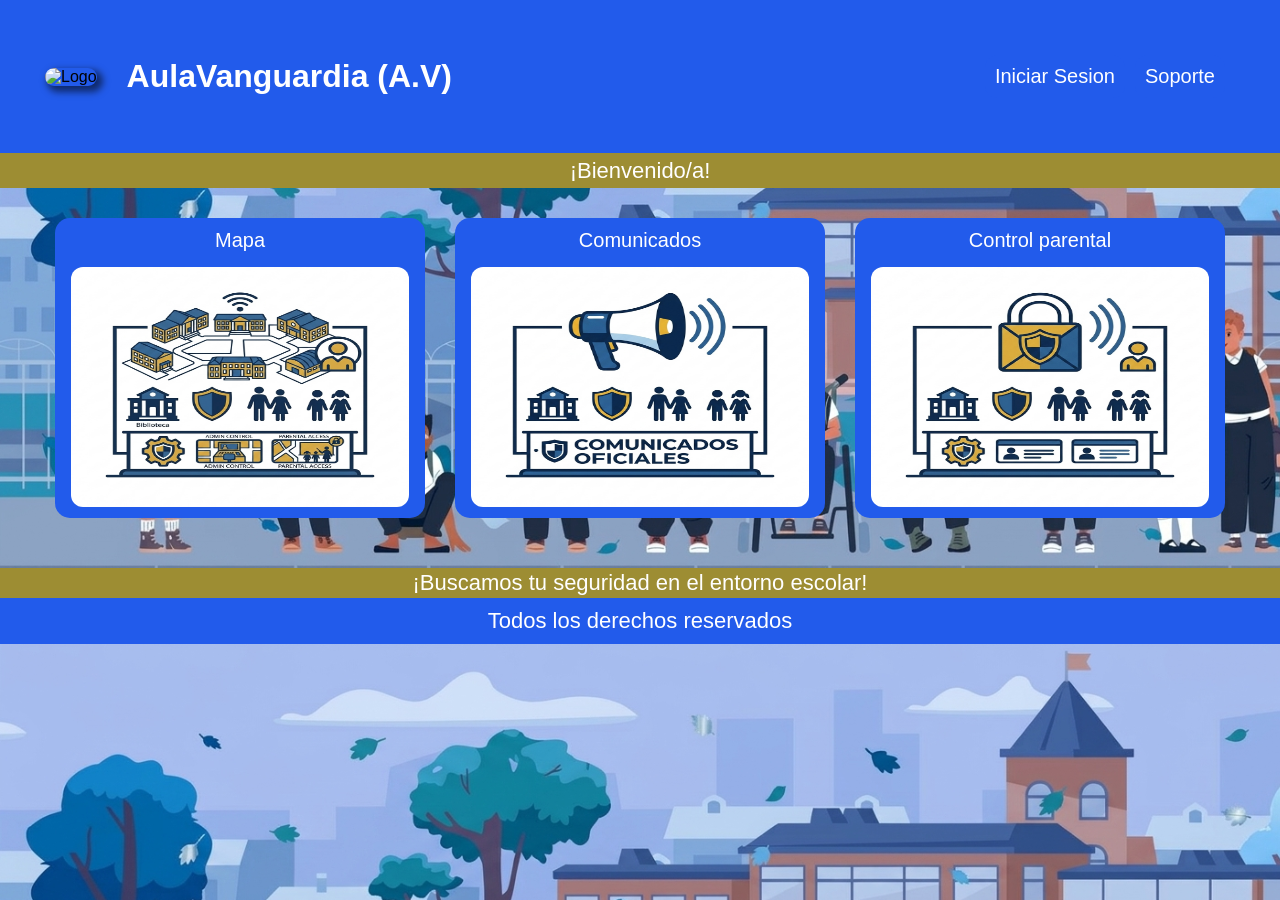
==== index.html @ a3c3704c "xd" ====
<!DOCTYPE html>
<html lang="es">

<head>
    <meta charset="UTF-8">
    <meta name="viewport" content="width=device-width, initial-scale=1.0">
    <meta name="author" content="AulaVanguardia (A.V)">
    <title>AulaVanguardia</title>

    <link rel="stylesheet" href="static/css/style.css">
</head>

<body>
    <header>
        <div class="titulo">
            <div>
                <img class="logo" src="static/img/aula.png" alt="Logo">
            </div>
            <div>
                <h1>AulaVanguardia (A.V)</h1>
            </div>
        </div>
        <nav class="barraNav">
            <button class="textoNav" onclick="Iniciar-Sesion">Iniciar Sesion</button>
            <button class="textoNav" onclick="Soporte">Soporte</button>
        </nav>
    </header>

    <main>
        <section class="bienvenida">
            ¡Bienvenido/a!
        </section>
        <section class="opciones">
            <div class="caja">
                <boton class="boton">Mapa</boton>
                <div class="imagen-boton">
                    <img src="static/img/mapa.png" alt="Mapa">
                </div>
            </div>
            <div class="caja">
                <boton class="boton">Comunicados</boton>
                <div class="imagen-boton">
                    <img src="static/img/comunicado.png" alt="Comunicado">
                </div>
            </div>
            <div class="caja">
                <boton class="boton">Control parental</boton>
                <div class="imagen-boton">
                    <img src="static/img/control_parental.png" alt="Control parental">
                </div>
            </div>
        </section>
    </main>
    <footer class="footer">
        <section class="footer-alto">
            <p>
                ¡Buscamos tu seguridad en el entorno escolar!
            </p>
        </section>
        <section class="footer-bajo">
            <p>
                Todos los derechos reservados
            </p>
        </section>
    </footer>
    <script src="static/js/script.js"></script>
</body>

</html>
---- static/css/style.css ----
* {
    padding: 0;
    margin: 0;
    box-sizing: border-box;
}

body {
    font-family: Arial, Helvetica, sans-serif;
    background-image: url("../img/fondo_final.png");
    background-size: cover;
}

header {
    padding: 5px;
    display: flex;
    justify-content: space-between;
    background-color: rgb(34, 91, 235);
    box-shadow: 0 2px 10px 5px rgba(0, 0, 0, 0.54);
}

.titulo {
    display: flex;
    align-items: center;
    flex-direction: row;
    gap: 30px;
    margin-left: 40px;
}

.titulo h1 {
    color: white;
    font-size: 32px;
}

.logo {
    height: 90px;
    width: 110px;
    border-radius: 15px;
    box-shadow: 4px 4px 7px 2px rgba(0, 0, 0, 0.54);
}

.barraNav {
    display: flex;
    gap: 10px;
    padding: 50px;
    background-color: rgb(34, 91, 235);
}

.textoNav {
    background-color: rgb(34, 91, 235);
    color: white;
    border: none;
    font-size: 20px;
    padding: 10px;
    cursor: pointer;
    border-radius: 12px;
    transition: transform 0.3s ease, box-shadow 0.3s ease;
}

.textoNav:hover {
    transform: scale(1.1);
    box-shadow: 2px 2px 5px rgb(16, 50, 137);
}

.bienvenida {
    display: flex;
    justify-content: center;
    align-items: center;
    height: 35px;
    color: white;
    text-align: center;
    font-size: 22px;
    background-color: rgb(157, 141, 51);

}

.boton {
    text-align: center;
}

.opciones {
    display: flex;
    gap: 30px;
    justify-content: center;
}

.caja {
    display: flex;
    justify-content: center;
    align-items: center;
    flex-direction: column;
    gap: 10px;
    background-color: rgb(34, 91, 235);
    color: white;
    padding: 30px;
    margin-top: 30px;
    width: 370px;
    height: 300px;
    border-radius: 15px;
    font-size: 20px;
    cursor: pointer;
    transition: transform 0.3s ease, box-shadow 0.3s ease, border 0.0s ease;
}

.caja:hover {
    transform: scale(1.03);
    box-shadow: 2px 2px 5px;
    border: 5px solid rgb(157, 141, 51);
}

.boton {
    margin-top: 15px;
}

.imagen-boton img {
    margin-top: 5px;
    width: 338px;
    height: 240px;
    border-radius: 12px;
    margin-bottom: 10px;
}

.footer {
    margin-top: 50px;
}

.footer-alto {
    display: flex;
    justify-content: center;
    align-items: center;
    height: 30px;
    color: white;
    text-align: center;
    font-size: 22px;
    background-color: rgb(157, 141, 51);
}

.footer-bajo {
    display: flex;
    justify-content: center;
    align-items: center;
    padding: 10px;
    color: white;
    text-align: center;
    font-size: 22px;
    background-color: rgb(34, 91, 235);
}
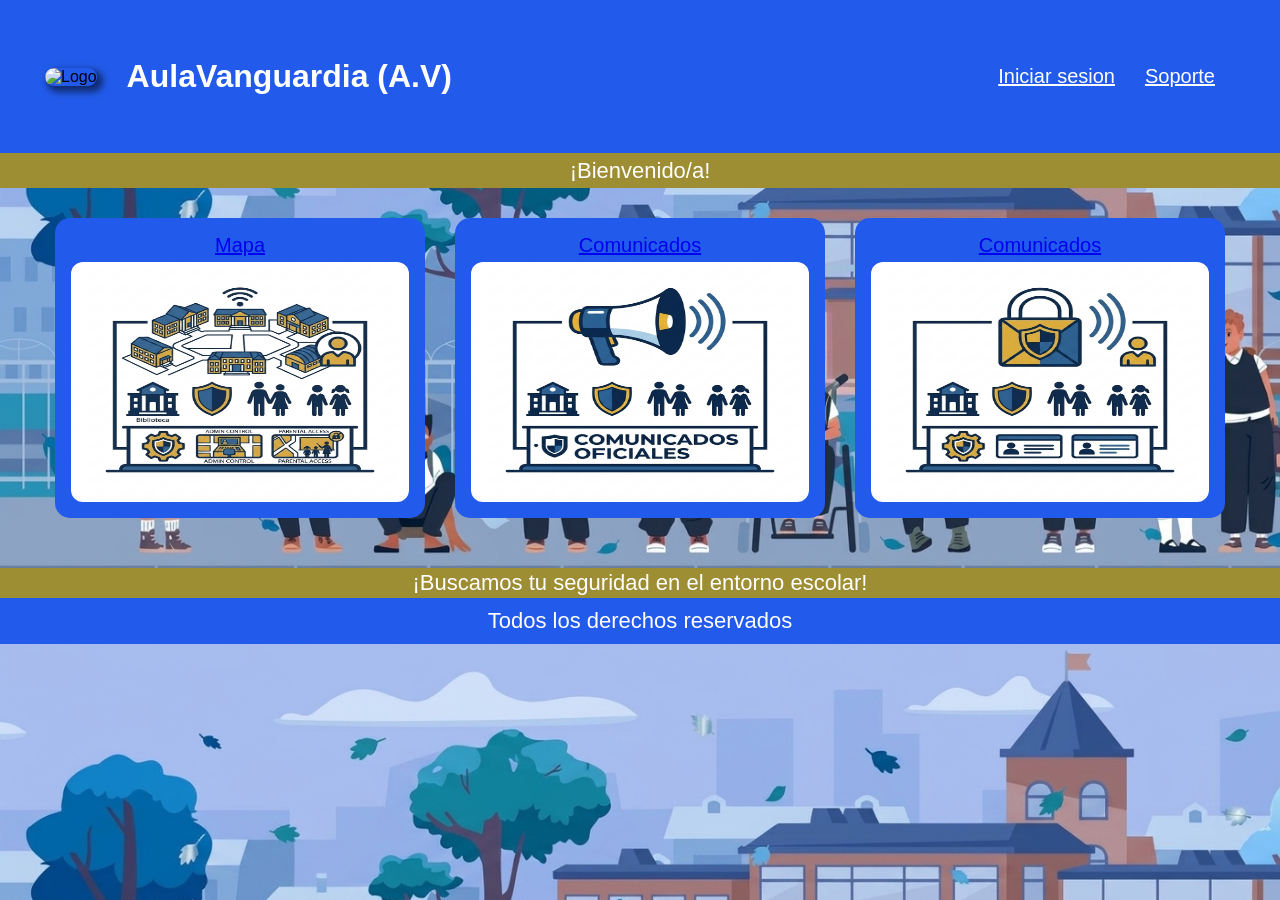
==== commit 0a0ebe3e: "listo" ====
--- a/index.html
+++ b/index.html
@@ -21,8 +21,8 @@
             </div>
         </div>
         <nav class="barraNav">
-            <button class="textoNav" onclick="Iniciar-Sesion">Iniciar Sesion</button>
-            <button class="textoNav" onclick="Soporte">Soporte</button>
+            <a href="#" class="textoNav">Iniciar sesion</a>
+            <a href="#" class="textoNav">Soporte</a>
         </nav>
     </header>
 
@@ -32,22 +32,28 @@
         </section>
         <section class="opciones">
             <div class="caja">
-                <boton class="boton">Mapa</boton>
-                <div class="imagen-boton">
-                    <img src="static/img/mapa.png" alt="Mapa">
-                </div>
+                <a class="boton" href="pages/mapa.html">
+                    <span>Mapa</span>
+                    <div class="imagen-boton">
+                        <img src="static/img/mapa.png" alt="Mapa">
+                    </div>
+                </a>
             </div>
             <div class="caja">
-                <boton class="boton">Comunicados</boton>
-                <div class="imagen-boton">
-                    <img src="static/img/comunicado.png" alt="Comunicado">
-                </div>
+                <a class="boton" href="pages/comunicados.html">
+                    <span>Comunicados</span>
+                    <div class="imagen-boton">
+                        <img src="static/img/comunicado.png" alt="Comunicados">
+                    </div>
+                </a>
             </div>
             <div class="caja">
-                <boton class="boton">Control parental</boton>
-                <div class="imagen-boton">
-                    <img src="static/img/control_parental.png" alt="Control parental">
-                </div>
+                <a class="boton" href="pages/controlParental.html">
+                    <span>Comunicados</span>
+                    <div class="imagen-boton">
+                        <img src="static/img/control_parental.png" alt="Control parental">
+                    </div>
+                </a>
             </div>
         </section>
     </main>
